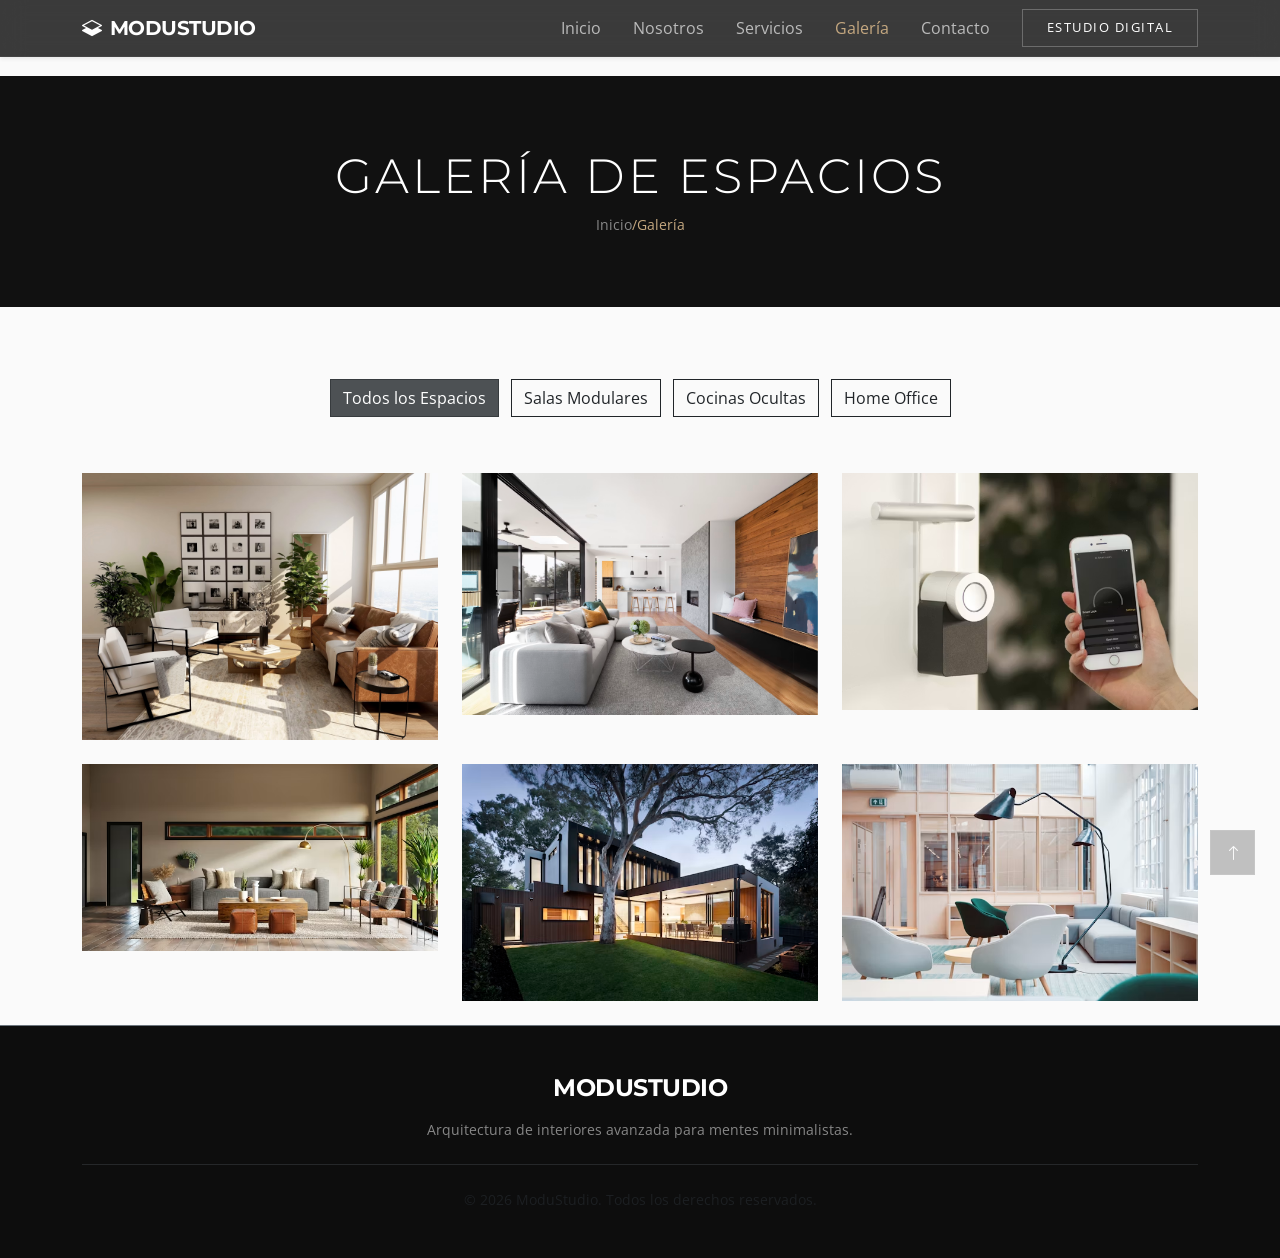
==== pages/galeria.html @ b082d21c "Add files via upload" ====
<!DOCTYPE html>
<html lang="es">
<head>
  <meta charset="UTF-8" />
  <meta name="viewport" content="width=device-width, initial-scale=1.0" />
  <title>Portafolio Fotográfico | ModuStudio</title>

  <link href="https://cdn.jsdelivr.net/npm/bootstrap@5.3.3/dist/css/bootstrap.min.css" rel="stylesheet" />
  
  <link rel="stylesheet" href="https://cdn.jsdelivr.net/npm/bootstrap-icons@1.11.3/font/bootstrap-icons.css" />
  
  <link href="https://unpkg.com/aos@2.3.1/dist/aos.css" rel="stylesheet" />
  
  <link rel="preconnect" href="https://fonts.googleapis.com" />
  <link rel="preconnect" href="https://fonts.gstatic.com" crossorigin />
  <link href="https://fonts.googleapis.com/css2?family=Montserrat:wght@300;400;600&family=Open+Sans:wght@400;600&display=swap" rel="stylesheet" />
  
  <link rel="stylesheet" href="../css/style.css" />
</head>
<body>

  <header>
    <nav class="navbar navbar-expand-lg navbar-dark fixed-top ms-navbar shadow-sm">
      <div class="container">
        <a class="navbar-brand fw-bold" href="../index.html">
          <i class="bi bi-layers-half me-2"></i>MODUSTUDIO
        </a>
        <button class="navbar-toggler border-0" type="button" data-bs-toggle="offcanvas" data-bs-target="#menuOffcanvas">
          <span class="navbar-toggler-icon"></span>
        </button>

        <div class="offcanvas offcanvas-end text-bg-dark" tabindex="-1" id="menuOffcanvas">
          <div class="offcanvas-header border-bottom border-secondary">
            <h5 class="offcanvas-title fw-bold">MODUSTUDIO</h5>
            <button type="button" class="btn-close btn-close-white" data-bs-dismiss="offcanvas"></button>
          </div>
          <div class="offcanvas-body">
            <ul class="navbar-nav ms-auto align-items-lg-center gap-lg-3">
              <li class="nav-item"><a class="nav-link" href="../index.html">Inicio</a></li>
              <li class="nav-item"><a class="nav-link" href="nosotros.html">Nosotros</a></li>
              <li class="nav-item"><a class="nav-link" href="servicios.html">Servicios</a></li>
              <li class="nav-item"><a class="nav-link active" href="galeria.html">Galería</a></li>
              <li class="nav-item"><a class="nav-link" href="contacto.html">Contacto</a></li>
              <li class="nav-item ms-lg-2">
                <a href="contacto.html" class="btn btn-ms-accent rounded-0 px-4 py-2 small">Estudio Digital</a>
              </li>
            </ul>
          </div>
        </div>
      </div>
    </nav>
  </header>

  <main>

    <section class="bg-dark text-white py-5 mb-5" style="background-color: #111 !important;">
      <div class="container text-center py-4" data-aos="fade-down">
        <h1 class="display-5 fw-light text-uppercase tracking-wider">Galería de Espacios</h1>
        
        <nav aria-label="breadcrumb">
          <ul class="pagination justify-content-center small mb-0 bg-transparent">
            <li class="breadcrumb-item"><a href="../index.html" class="text-white-50 text-decoration-none">Inicio</a></li>
            <li class="breadcrumb-item active text-ms-gold" aria-current="page">Galería</li>
          </ul>
        </nav>
      </div>
    </section>

    <section class="container py-4">
      
      <div class="text-center mb-5" data-aos="fade-up">
        <button class="btn btn-dark rounded-0 mx-1 mb-2 modu-filter-btn active" data-filter="all">Todos los Espacios</button>
        <button class="btn btn-outline-dark rounded-0 mx-1 mb-2 modu-filter-btn" data-filter="salas">Salas Modulares</button>
        <button class="btn btn-outline-dark rounded-0 mx-1 mb-2 modu-filter-btn" data-filter="cocinas">Cocinas Ocultas</button>
        <button class="btn btn-outline-dark rounded-0 mx-1 mb-2 modu-filter-btn" data-filter="oficinas">Home Office</button>
      </div>

      <div class="row g-4">
        
        <div class="col-6 col-md-4 modu-gallery-col" data-cat="salas" data-aos="fade-up">
          <div class="position-relative overflow-hidden modu-img-box" style="cursor: pointer;" data-caption="Sala de Estar Minimalista - Concepto Abierto">
            <img src="/img/img1-sala.png" alt="Sala 1" class="img-fluid rounded-0 transition-zoom" />
          </div>
        </div>

        <div class="col-6 col-md-4 modu-gallery-col" data-cat="cocinas" data-aos="fade-up" data-aos-delay="100">
          <div class="position-relative overflow-hidden modu-img-box" style="cursor: pointer;" data-caption="Cocina Inteligente Panelada en Negro Mate">
            <img src="/img/img2-sala.png" alt="Cocina 1" class="img-fluid rounded-0 transition-zoom" />
          </div>
        </div>

        <div class="col-6 col-md-4 modu-gallery-col" data-cat="oficinas" data-aos="fade-up" data-aos-delay="200">
          <div class="position-relative overflow-hidden modu-img-box" style="cursor: pointer;" data-caption="Home Office Retráctil Integrado en Muro">
            <img src="/img/img3-oficina.png" alt="Oficina 1" class="img-fluid rounded-0 transition-zoom" />
          </div>
        </div>

        <div class="col-6 col-md-4 modu-gallery-col" data-cat="salas" data-aos="fade-up">
          <div class="position-relative overflow-hidden modu-img-box" style="cursor: pointer;" data-caption="Líneas Rectas y Sofás Empotrados en Cemento Pulido">
            <img src="/img/img4-sala.png" alt="Sala 2" class="img-fluid rounded-0 transition-zoom" />
          </div>
        </div>

        <div class="col-6 col-md-4 modu-gallery-col" data-cat="cocinas" data-aos="fade-up" data-aos-delay="100">
          <div class="position-relative overflow-hidden modu-img-box" style="cursor: pointer;" data-caption="Isla Central en Mármol con Encimera de Inducción Invisible">
            <img src="/img/img5-fuera.png" alt="Cocina 2" class="img-fluid rounded-0 transition-zoom" />
          </div>
        </div>

        <div class="col-6 col-md-4 modu-gallery-col" data-cat="oficinas" data-aos="fade-up" data-aos-delay="200">
          <div class="position-relative overflow-hidden modu-img-box" style="cursor: pointer;" data-caption="Estudio Privado con Paneles de Aislamiento Acústico de Madera">
            <img src="/img/img7-sala.png" alt="Oficina 2" class="img-fluid rounded-0 transition-zoom" />
          </div>
        </div>

      </div>
    </section>

  </main>

  <div class="modal fade" id="moduLightboxModal" tabindex="-1" aria-hidden="true">
    <div class="modal-dialog modal-lg modal-dialog-centered">
      <div class="modal-content bg-dark border-0 rounded-0">
        <div class="modal-body p-0 text-center position-relative">
          <button type="button" class="btn-close btn-close-white position-absolute top-0 end-0 m-3" data-bs-dismiss="modal" style="z-index: 5; font-size: 0.8rem;"></button>
          <img id="moduLightboxImg" src="" alt="Vista Previa" class="img-fluid w-100 rounded-0" />
          <p id="moduLightboxCaption" class="text-white-50 small font-monospace py-3 mb-0 bg-black"></p>
        </div>
      </div>
    </div>
  </div>

  <footer class="bg-dark text-white-50 py-5 border-top border-secondary" style="background-color: #0d0d0d !important;">
    <div class="container text-center">
      <h4 class="fw-bold text-white mb-3">MODUSTUDIO</h4>
      <p class="small mb-4">Arquitectura de interiores avanzada para mentes minimalistas.</p>
      <hr class="border-secondary opacity-25 my-4" />
      <p class="small text-muted mb-0">© 2026 ModuStudio. Todos los derechos reservados.</p>
    </div>
  </footer>

  <button id="scrollTopBtn" title="Volver arriba"><i class="bi bi-arrow-up"></i></button>

  <script src="https://code.jquery.com/jquery-3.7.1.min.js"></script>
  <script src="https://cdn.jsdelivr.net/npm/bootstrap@5.3.3/dist/js/bootstrap.bundle.min.js"></script>
  <script src="https://unpkg.com/aos@2.3.1/dist/aos.js"></script>
  
  <script src="../js/main.js"></script>
</body>
</html>
---- css/style.css ----
:root {
  --modu-black: #111111;       
  --modu-black-light: #181818; 
  --modu-gold: #c5a880;        
  --modu-gold-muted: #f5f0ea;  
  --modu-white: #fafafa;       
  --modu-gray: #7f8c8d;        
  --modu-curve: 0px;          
  --modu-speed: all 0.5s cubic-bezier(0.25, 1, 0.5, 1); 
}

body {
  font-family: 'Open Sans', sans-serif;
  color: #2c3e50;
  background-color: var(--modu-white);
  padding-top: 76px;
}

h1, h2, h3, h4, h5, h6, .navbar-brand {
  font-family: 'Montserrat', sans-serif;
  letter-spacing: -0.5px;
}

.text-ms-gold {
  color: var(--modu-gold) !important;
}

.bg-ms-gold {
  background-color: var(--modu-gold) !important;
  color: #ffffff !important;
}



.ms-navbar {
  background-color: rgba(17, 17, 17, 0.82) !important;
  backdrop-filter: blur(12px);
  -webkit-backdrop-filter: blur(12px);
  transition: var(--modu-speed);
  border-bottom: 1px solid rgba(255, 255, 255, 0.05);
}

.ms-navbar.scrolled {
  background-color: var(--modu-black) !important;
  padding-top: 0.4rem !important;
  padding-bottom: 0.4rem !important;
  box-shadow: 0 4px 20px rgba(0, 0, 0, 0.2);
}

.ms-navbar .nav-link {
  color: rgba(255, 255, 255, 0.65) !important;
  transition: color 0.3s ease;
}

.ms-navbar .nav-link:hover,
.ms-navbar .nav-link.active {
  color: var(--modu-gold) !important;
}


.btn-ms-accent {
  background-color: transparent;
  color: #ffffff !important;
  border: 1px solid rgba(255, 255, 255, 0.25) !important;
  font-size: 0.8rem;
  text-transform: uppercase;
  letter-spacing: 1.5px;
  transition: var(--modu-speed);
}


.btn-ms-accent:hover {
  background-color: var(--modu-gold) !important;
  border-color: var(--modu-gold) !important;
  color: var(--modu-black) !important;
}




.ms-hero {
  height: 85vh;
  min-height: 520px;
}


.ms-hero .carousel-item {
  background-size: cover;
  background-position: center;
  background-repeat: no-repeat;
}

.ms-hero-overlay {
  position: absolute;
  top: 0; left: 0; width: 100%; height: 100%;
  background: linear-gradient(to top, rgba(17, 17, 17, 0.9), rgba(17, 17, 17, 0.3));
}

.tracking-wider {
  letter-spacing: 3px !important;
}



.card {
  transition: transform 0.4s cubic-bezier(0.165, 0.84, 0.44, 1), box-shadow 0.4s ease !important;
}

.card:hover {
  transform: translateY(-6px);
  box-shadow: 0 15px 30px rgba(0, 0, 0, 0.08) !important;
}

.transition-zoom {
  transition: transform 0.6s cubic-bezier(0.165, 0.84, 0.44, 1);
}
.modu-img-box:hover .transition-zoom {
  transform: scale(1.05);
}

#scrollTopBtn {
  position: fixed;
  bottom: 25px;
  right: 25px;
  z-index: 99;
  display: none; 
  background-color: #111111; 
  color: #ffffff;
  border: 1px solid rgba(255, 255, 255, 0.1);
  width: 45px;
  height: 45px;
  line-height: 43px;
  text-align: center;
  cursor: pointer;
  transition: all 0.4s ease;
}

#scrollTopBtn:hover {
  background-color: #c5a880; 
  color: #111111;
}



@media (max-width: 991.98px) {
  .ms-hero { height: 70vh; }
  .ms-hero h1 { font-size: 2.1rem !important; }
}

@media (max-width: 575.98px) {
  body { padding-top: 70px; }
  .ms-hero { height: 75vh; }
  .ms-hero h1 { font-size: 1.7rem !important; }
}
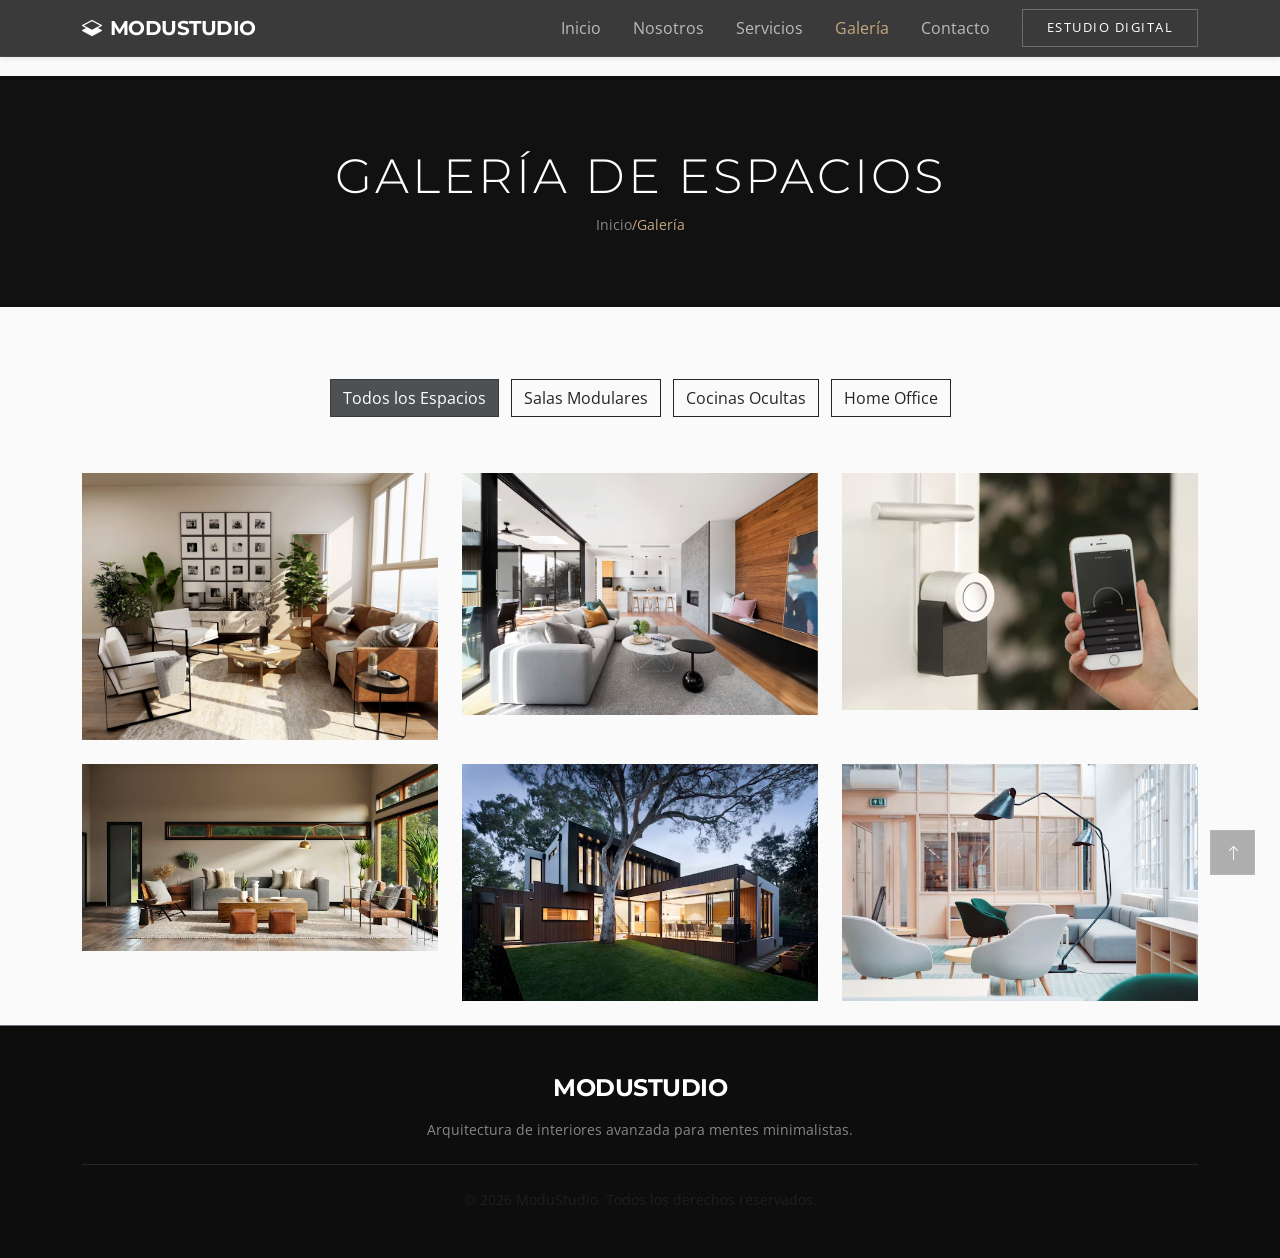
==== commit 955194e1: "Update galeria.html" ====
--- a/pages/galeria.html
+++ b/pages/galeria.html
@@ -79,37 +79,37 @@
         
         <div class="col-6 col-md-4 modu-gallery-col" data-cat="salas" data-aos="fade-up">
           <div class="position-relative overflow-hidden modu-img-box" style="cursor: pointer;" data-caption="Sala de Estar Minimalista - Concepto Abierto">
-            <img src="/img/img1-sala.png" alt="Sala 1" class="img-fluid rounded-0 transition-zoom" />
+            <img src="../img/img1-sala.png" alt="Sala 1" class="img-fluid rounded-0 transition-zoom" />
           </div>
         </div>
 
         <div class="col-6 col-md-4 modu-gallery-col" data-cat="cocinas" data-aos="fade-up" data-aos-delay="100">
           <div class="position-relative overflow-hidden modu-img-box" style="cursor: pointer;" data-caption="Cocina Inteligente Panelada en Negro Mate">
-            <img src="/img/img2-sala.png" alt="Cocina 1" class="img-fluid rounded-0 transition-zoom" />
+            <img src="../img/img2-sala.png" alt="Cocina 1" class="img-fluid rounded-0 transition-zoom" />
           </div>
         </div>
 
         <div class="col-6 col-md-4 modu-gallery-col" data-cat="oficinas" data-aos="fade-up" data-aos-delay="200">
           <div class="position-relative overflow-hidden modu-img-box" style="cursor: pointer;" data-caption="Home Office Retráctil Integrado en Muro">
-            <img src="/img/img3-oficina.png" alt="Oficina 1" class="img-fluid rounded-0 transition-zoom" />
+            <img src="../img/img3-oficina.png" alt="Oficina 1" class="img-fluid rounded-0 transition-zoom" />
           </div>
         </div>
 
         <div class="col-6 col-md-4 modu-gallery-col" data-cat="salas" data-aos="fade-up">
           <div class="position-relative overflow-hidden modu-img-box" style="cursor: pointer;" data-caption="Líneas Rectas y Sofás Empotrados en Cemento Pulido">
-            <img src="/img/img4-sala.png" alt="Sala 2" class="img-fluid rounded-0 transition-zoom" />
+            <img src="../img/img4-sala.png" alt="Sala 2" class="img-fluid rounded-0 transition-zoom" />
           </div>
         </div>
 
         <div class="col-6 col-md-4 modu-gallery-col" data-cat="cocinas" data-aos="fade-up" data-aos-delay="100">
           <div class="position-relative overflow-hidden modu-img-box" style="cursor: pointer;" data-caption="Isla Central en Mármol con Encimera de Inducción Invisible">
-            <img src="/img/img5-fuera.png" alt="Cocina 2" class="img-fluid rounded-0 transition-zoom" />
+            <img src="../img/img5-fuera.png" alt="Cocina 2" class="img-fluid rounded-0 transition-zoom" />
           </div>
         </div>
 
         <div class="col-6 col-md-4 modu-gallery-col" data-cat="oficinas" data-aos="fade-up" data-aos-delay="200">
           <div class="position-relative overflow-hidden modu-img-box" style="cursor: pointer;" data-caption="Estudio Privado con Paneles de Aislamiento Acústico de Madera">
-            <img src="/img/img7-sala.png" alt="Oficina 2" class="img-fluid rounded-0 transition-zoom" />
+            <img src="../img/img7-sala.png" alt="Oficina 2" class="img-fluid rounded-0 transition-zoom" />
           </div>
         </div>
 
@@ -147,4 +147,4 @@
   
   <script src="../js/main.js"></script>
 </body>
-</html>+</html>
--- a/css/style.css
+++ b/css/style.css
@@ -143,13 +143,48 @@
 
 
 
+
 @media (max-width: 991.98px) {
-  .ms-hero { height: 70vh; }
-  .ms-hero h1 { font-size: 2.1rem !important; }
-}
+  
+  #menuOffcanvas.offcanvas {
+    position: fixed !important;
+    top: 0 !important;
+    right: 0 !important;
+    width: 280px !important; 
+    height: 100vh !important; 
+    background-color: #111111 !important; 
+    z-index: 1050 !important;
+    box-shadow: -5px 0 30px rgba(0, 0, 0, 0.5) !important;
+    display: none; 
+  }
 
-@media (max-width: 575.98px) {
-  body { padding-top: 70px; }
-  .ms-hero { height: 75vh; }
-  .ms-hero h1 { font-size: 1.7rem !important; }
+  
+  #menuOffcanvas.offcanvas.show {
+    display: flex !important;
+    flex-direction: column !important;
+  }
+
+  
+  .offcanvas-body {
+    background-color: #111111 !important;
+    padding: 2rem 1.5rem !important;
+  }
+
+  
+  .offcanvas .nav-link {
+    font-size: 1.15rem !important;
+    color: #ffffff !important; 
+    padding: 0.9rem 0 !important;
+    border-bottom: 1px solid rgba(255, 255, 255, 0.07) !important;
+    display: block !important;
+  }
+
+  .offcanvas .nav-link:hover,
+  .offcanvas .nav-link.active {
+    color: var(--modu-gold) !important;
+  }
+
+  .offcanvas .nav-item:last-child {
+    margin-top: 2rem !important;
+  }
 }
